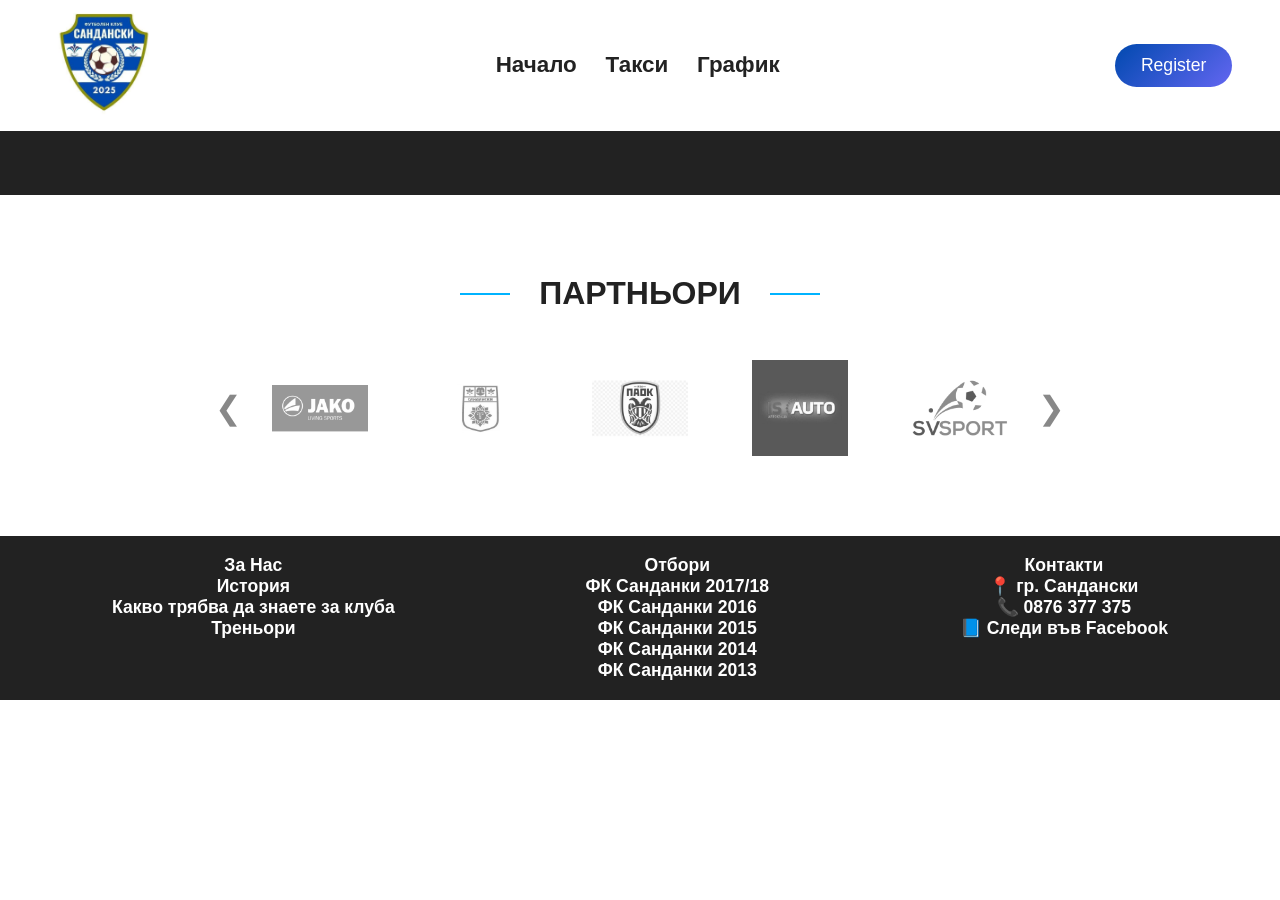
==== html/index.html @ 99ac3385 "Initial commit" ====
<!DOCTYPE html>
<html lang="en">

<head>
    <meta charset="UTF-8">
    <meta name="viewport" content="width=device-width, initial-scale=1.0">
    <title>Index</title>
    <link rel="stylesheet" href="/css/main.css">
</head>

<body>

    <header>



        <div class="header-div">

            <div class="logo-div">
                <img src="/images/logo.jpg" alt="logo image">
            </div>

            <ul class="nav-list">

                <li><a href="#">Начало</a></li>

                <li class="dropdown"><a href="#">Такси</a>

                    <ul class="dropdown-menu">
                        <li><a href="#">Месечна такса</a></li>
                        <li><a href="#">Плащания</a></li>
                    </ul>
                </li>

                <li><a href="#">График</a></li>
            </ul>

            <div class="register-btn">
                <button>Register</button>
            </div>

        </div>
    </header>

    <main>
        <div class="main-div">
        </div>



        <section class="partners-section">
            <h2 class="partners-title">ПАРТНЬОРИ</h2>

            <div class="partners-wrapper">
                <button class="partners-arrow left">&#10094;</button>

                <div class="partners-list">
                    <img src="/images/jako-logo.png" alt="Partner 1">
                    <img src="/images/obshtina-sandanski-logo.png" alt="Partner 2">
                    <img src="/images/fc-paok-thessaloniki-logo.jpg" alt="Partner 3">
                    <img src="/images/is-auto-logo.jpg" alt="Partner 4">
                    <img src="/images/sv-sport-logo.png" alt="Partner 5">
                </div>

                <button class="partners-arrow right">&#10095;</button>
            </div>
        </section>

    </main>

    <footer class="site-footer">
        <div class="footer-div">

            <div class="footer-col">
                <h4>За Нас</h4>
                <ul>
                    <li><a href="#">История</a></li>
                    <li><a href="#">Какво трябва да знаете за клуба</a></li>
                    <li><a href="#">Треньори</a></li>
                </ul>
            </div>

            <div class="footer-col">
                <h4>Отбори</h4>
                <ul>
                    <li><a href="#">ФК Санданки 2017/18</a></li>
                    <li><a href="#">ФК Санданки 2016</a></li>
                    <li><a href="#">ФК Санданки 2015</a></li>
                    <li><a href="#">ФК Санданки 2014</a></li>
                    <li><a href="#">ФК Санданки 2013</a></li>
                </ul>
            </div>

            <div class="footer-col">
                <h4>Контакти</h4>
                <ul class="contact-list">
                    <li>📍 гр. Сандански</li>
                    <li>📞 0876 377 375</li>
                    <li><a href="#">📘 Следи във Facebook</a></li>
                </ul>
            </div>

        </div>

    </footer>





</body>

</html>
---- css/main.css ----
@import "base.css";
@import "layout.css";
@import "components.css";
@import "pages.css";
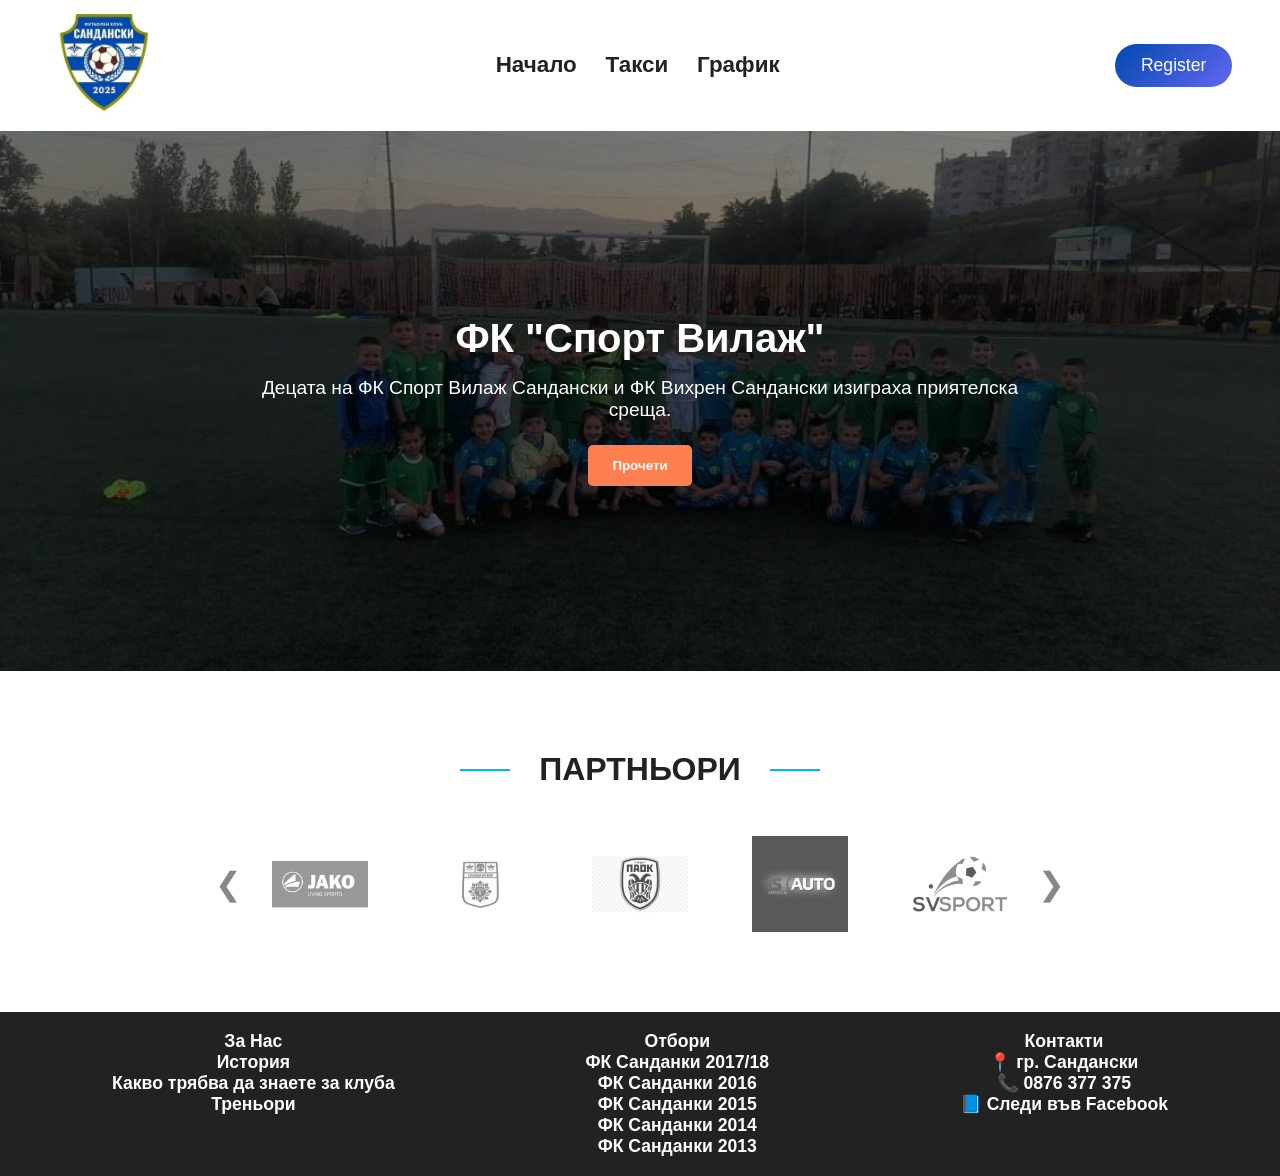
==== commit 71810c53: "Changed index page a  bit" ====
--- a/html/index.html
+++ b/html/index.html
@@ -6,6 +6,8 @@
     <meta name="viewport" content="width=device-width, initial-scale=1.0">
     <title>Index</title>
     <link rel="stylesheet" href="/css/main.css">
+    <link rel="stylesheet" href="/css/index.css">
+
 </head>
 
 <body>
@@ -43,8 +45,20 @@
     </header>
 
     <main>
-        <div class="main-div">
-        </div>
+
+
+
+
+        <!-- Hero Section -->
+        <section class="hero">
+            <div class="hero-content">
+                <h1>ФК "Спорт Вилаж"</h1>
+                <p>Децата на ФК Спорт Вилаж Сандански и ФК Вихрен Сандански изиграха приятелска среща.</p>
+                <button>Прочети</button>
+            </div>
+        </section>
+
+
 
 
 
--- a/css/index.css
+++ b/css/index.css
@@ -0,0 +1,148 @@
+
+/* main last section */
+
+.main-div {
+    background-color: #222;
+    min-height: 4rem;
+    width: 100%;
+}
+
+
+.partners-section {
+    width: 100%;
+    padding: 5rem 2rem;
+    background-color: #ffffff;
+    text-align: center;
+}
+
+.partners-title {
+    font-size: 2rem;
+    font-weight: 700;
+    color: #222;
+    position: relative;
+    display: inline-block;
+    margin-bottom: 3rem;
+    padding: 0 1.2rem;
+}
+
+.partners-title::before,
+.partners-title::after {
+    content: "";
+    position: absolute;
+    top: 50%;
+    width: 50px;
+    height: 2px;
+    background-color: #00b3ff;
+}
+
+.partners-title::before {
+    left: -60px;
+}
+
+.partners-title::after {
+    right: -60px;
+}
+
+.partners-wrapper {
+    display: flex;
+    align-items: center;
+    justify-content: center;
+    gap: 30px;
+}
+
+.partners-arrow {
+    background: none;
+    border: none;
+    font-size: 2rem;
+    color: #888;
+    cursor: pointer;
+    transition: color 0.2s ease;
+}
+
+.partners-arrow:hover {
+    color: #00b3ff;
+}
+
+.partners-list {
+    display: flex;
+    align-items: center;
+    gap: 4rem;
+    overflow: hidden;
+}
+
+.partners-list img {
+    max-height: 6rem;
+    width: auto;
+    filter: grayscale(100%);
+    opacity: 0.7;
+    transition: filter 0.3s ease, opacity 0.3s ease, transform 0.3s ease;
+}
+
+.partners-list img:hover {
+    filter: grayscale(0%);
+    opacity: 1;
+    transform: scale(1.05);
+}
+
+
+
+
+
+
+
+
+
+
+/* first Section main*/
+    /* Hero Section */
+    .hero {
+      position: relative;
+      background: url('/images/fc-sandanski-kids.jpg') center/cover no-repeat;
+      height: 60vh;
+      width: 100%;
+      display: flex;
+      align-items: center;
+      justify-content: center;
+      text-align: center;
+      color: #fff;
+    }
+
+    .hero::after {
+      content: '';
+      position: absolute;
+      inset: 0;
+      background-color: rgba(0,0,0,0.5);
+    }
+
+    .hero-content {
+      position: relative;
+      max-width: 800px;
+      z-index: 1;
+    }
+
+    .hero h1 {
+      font-size: 2.5rem;
+      margin-bottom: 1rem;
+    }
+
+    .hero p {
+      font-size: 1.2rem;
+      margin-bottom: 1.5rem;
+    }
+
+    .hero button {
+      background-color: #ff7f50;
+      color: #fff;
+      padding: 0.8rem 1.5rem;
+      border: none;
+      border-radius: 5px;
+      cursor: pointer;
+      font-weight: bold;
+      transition: background 0.3s;
+    }
+
+    .hero button:hover {
+      background-color: #ff5733;
+    }
+
+   
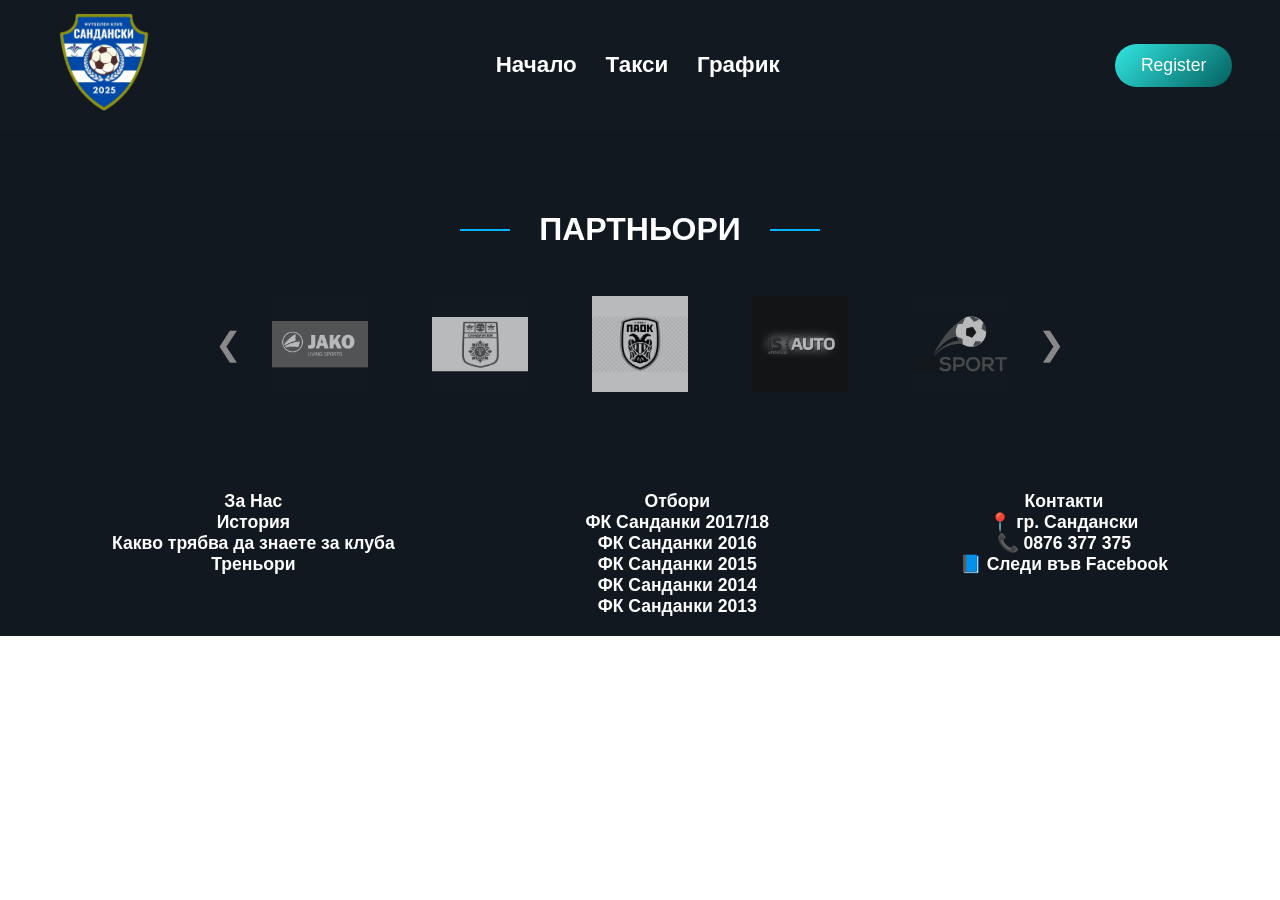
==== commit 299f65b1: "added some changes on header / footer" ====
--- a/html/index.html
+++ b/html/index.html
@@ -14,12 +14,16 @@
 
     <header>
 
+        <div class="header-top-div">
+
+        </div>
+
 
 
         <div class="header-div">
 
             <div class="logo-div">
-                <img src="/images/logo.jpg" alt="logo image">
+                <img src="/images/sandanski-logo.png" alt="logo image">
             </div>
 
             <ul class="nav-list">
@@ -49,14 +53,6 @@
 
 
 
-        <!-- Hero Section -->
-        <section class="hero">
-            <div class="hero-content">
-                <h1>ФК "Спорт Вилаж"</h1>
-                <p>Децата на ФК Спорт Вилаж Сандански и ФК Вихрен Сандански изиграха приятелска среща.</p>
-                <button>Прочети</button>
-            </div>
-        </section>
 
 
 
--- a/css/index.css
+++ b/css/index.css
@@ -1,5 +1,58 @@
+/* header section */
 
-/* main last section */
+.header-div {
+    display: flex;
+    justify-content: space-between;
+    align-items: center;
+    font-weight: 600;
+    font-size: 1.4rem;
+}
+
+.nav-list {
+    display: flex;
+    flex-direction: row;
+    gap: 1.8rem;
+    list-style: none;
+}
+
+
+.dropdown {
+    position: relative;
+}
+
+.dropdown-menu {
+    list-style: none;
+    position: absolute;
+    top: 100%;
+    left: 0;
+    min-width: 180px;
+    background: #32E6E2;
+    padding: 0.2rem 0;
+    margin: 0;
+    border-radius: 0.5rem;
+    display: none;
+}
+
+.dropdown:hover .dropdown-menu {
+    display: block;
+}
+
+.dropdown-menu li a {
+    padding: 0.2rem 0.8rem;
+    display: block;
+    color: #222222;
+    font-size: 0.9rem;
+}
+
+.dropdown-menu li a:hover {
+    background: #f3f4f6;
+    padding: 0.2rem 0;
+    border-radius: 0.5rem;
+}
+
+
+
+/* main section */
 
 .main-div {
     background-color: #222;
@@ -11,14 +64,14 @@
 .partners-section {
     width: 100%;
     padding: 5rem 2rem;
-    background-color: #ffffff;
+    background-color: #12181F;
     text-align: center;
 }
 
 .partners-title {
     font-size: 2rem;
     font-weight: 700;
-    color: #222;
+    color: #fff;
     position: relative;
     display: inline-block;
     margin-bottom: 3rem;
@@ -87,62 +140,10 @@
 
 
 
+/* footer section */
 
-
-
-
-
-
-/* first Section main*/
-    /* Hero Section */
-    .hero {
-      position: relative;
-      background: url('/images/fc-sandanski-kids.jpg') center/cover no-repeat;
-      height: 60vh;
-      width: 100%;
-      display: flex;
-      align-items: center;
-      justify-content: center;
-      text-align: center;
-      color: #fff;
-    }
-
-    .hero::after {
-      content: '';
-      position: absolute;
-      inset: 0;
-      background-color: rgba(0,0,0,0.5);
-    }
-
-    .hero-content {
-      position: relative;
-      max-width: 800px;
-      z-index: 1;
-    }
-
-    .hero h1 {
-      font-size: 2.5rem;
-      margin-bottom: 1rem;
-    }
-
-    .hero p {
-      font-size: 1.2rem;
-      margin-bottom: 1.5rem;
-    }
-
-    .hero button {
-      background-color: #ff7f50;
-      color: #fff;
-      padding: 0.8rem 1.5rem;
-      border: none;
-      border-radius: 5px;
-      cursor: pointer;
-      font-weight: bold;
-      transition: background 0.3s;
-    }
-
-    .hero button:hover {
-      background-color: #ff5733;
-    }
-
-   +.footer-div {
+    padding: 1.2rem 7rem;
+    display: flex;
+    justify-content: space-between;
+}
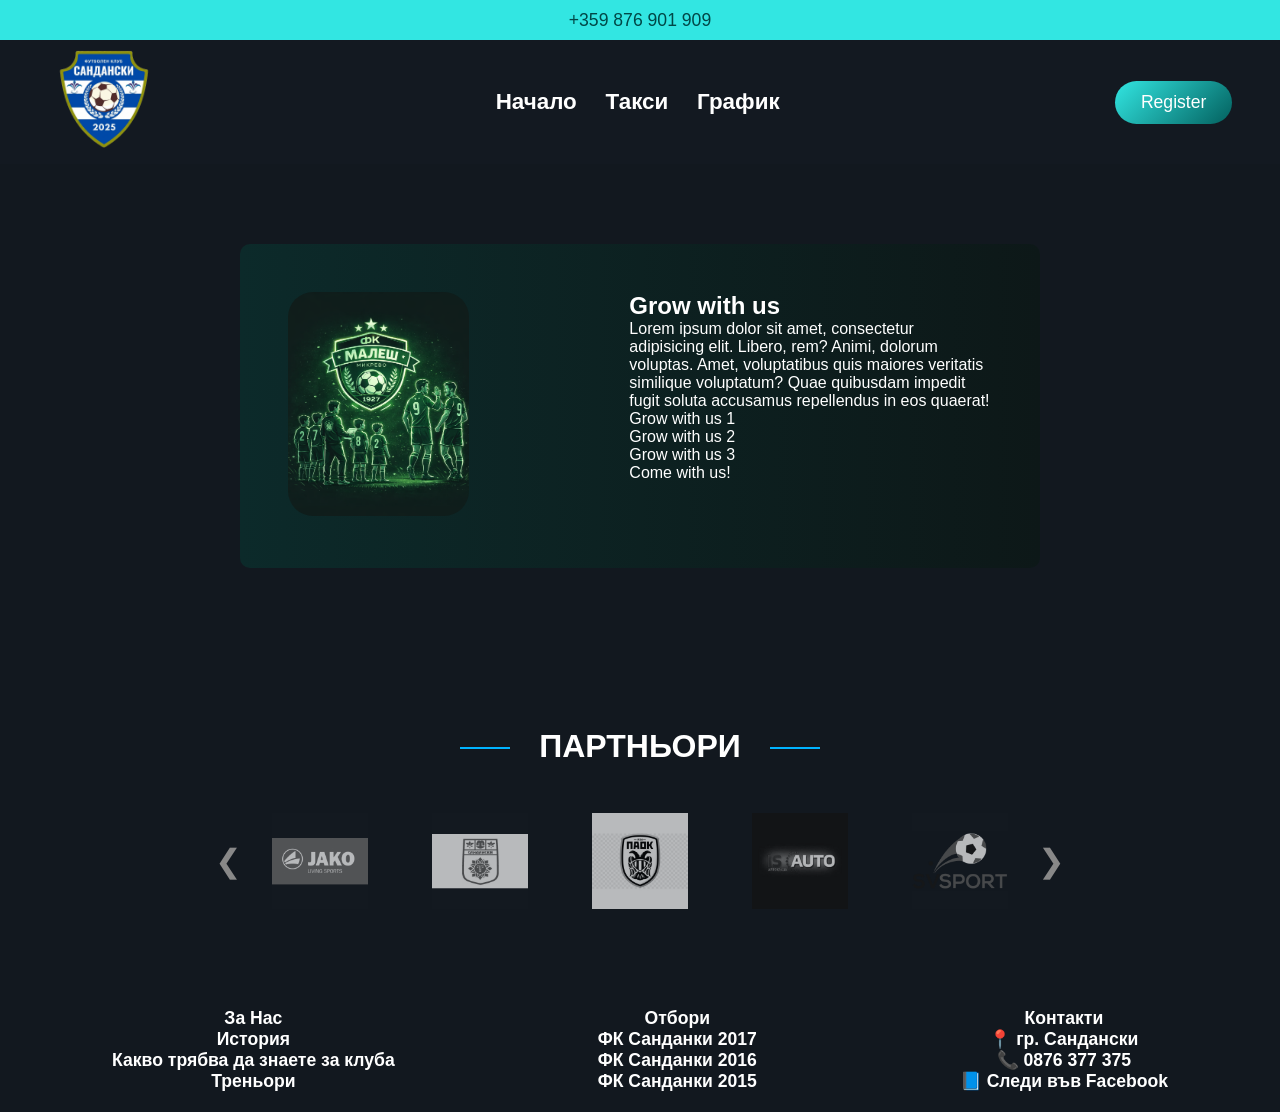
==== commit 2d1c30c2: "worked more on main / index.html" ====
--- a/html/index.html
+++ b/html/index.html
@@ -15,7 +15,7 @@
     <header>
 
         <div class="header-top-div">
-
+            <a href="#">+359 876 901 909</a>
         </div>
 
 
@@ -51,8 +51,30 @@
     <main>
 
 
+        <section class="grow-section">
+            <div class="grow-image">
+                <img src="/images/section-grow.png" alt="">
+            </div>
+
+            <div class="div-section-2">
+                <h1>
+                    Grow with us
+                </h1>
+
+                <p>
+                    Lorem ipsum dolor sit amet, consectetur adipisicing elit. Libero, rem? Animi, dolorum voluptas. Amet, voluptatibus quis maiores veritatis similique voluptatum? Quae quibusdam impedit fugit soluta accusamus repellendus in eos quaerat!
+                </p>
+
+                <div class="">
+                    <p>Grow with us 1</p>
+                    <p>Grow with us 2</p>
+                    <p>Grow with us 3</p>
+                </div>
+                <a href="#">Come with us!</a>
+            </div>
 
 
+        </section>
 
 
 
@@ -93,11 +115,9 @@
             <div class="footer-col">
                 <h4>Отбори</h4>
                 <ul>
-                    <li><a href="#">ФК Санданки 2017/18</a></li>
+                    <li><a href="#">ФК Санданки 2017</a></li>
                     <li><a href="#">ФК Санданки 2016</a></li>
                     <li><a href="#">ФК Санданки 2015</a></li>
-                    <li><a href="#">ФК Санданки 2014</a></li>
-                    <li><a href="#">ФК Санданки 2013</a></li>
                 </ul>
             </div>
 
--- a/css/index.css
+++ b/css/index.css
@@ -1,4 +1,15 @@
 /* header section */
+
+.header-top-div {
+    background-color: #32E6E2;
+    color: #014847;
+    display: flex;
+    align-items: center;
+    justify-content: center;
+    min-height: 2.5rem;
+}
+
+
 
 .header-div {
     display: flex;
@@ -6,6 +17,7 @@
     align-items: center;
     font-weight: 600;
     font-size: 1.4rem;
+    margin: 0.2rem 3rem;
 }
 
 .nav-list {
@@ -54,11 +66,38 @@
 
 /* main section */
 
-.main-div {
-    background-color: #222;
-    min-height: 4rem;
+.grow-section {
+    display: grid;
+    grid-template-columns: 1fr 2fr;
+    gap: 10rem;
+    background: linear-gradient(to right, #0C2A2A, #0D1818);
+    color: #fff;
+    border-radius: 10px;
+    padding: 3rem;
+    margin: 5rem 15rem;
+}
+
+
+.grow-image img {
+    border-radius: 25px;
+    height: auto;
+    max-height: 25rem;
     width: 100%;
+    transition: transform 0.3s ease;
 }
+
+.grow-image img:hover {
+    transform: scale(1.05); 
+}
+
+.div-section-2 {
+    align-items: center;
+    justify-content: center;
+}
+
+
+
+
 
 
 .partners-section {
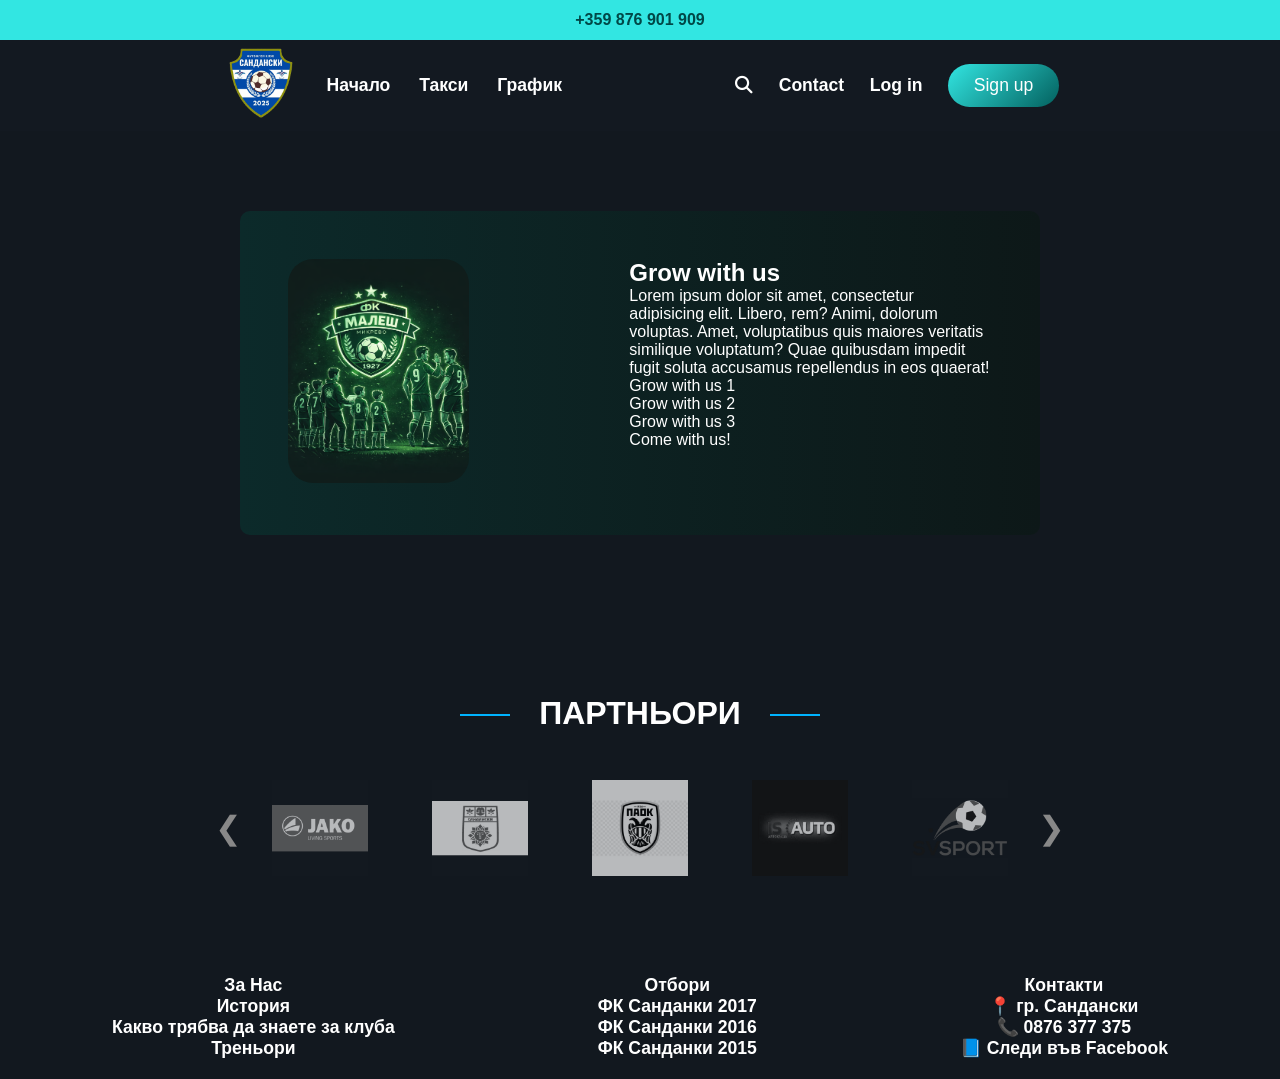
==== commit 364cc2a0: "nav-bar changes" ====
--- a/html/index.html
+++ b/html/index.html
@@ -7,6 +7,7 @@
     <title>Index</title>
     <link rel="stylesheet" href="/css/main.css">
     <link rel="stylesheet" href="/css/index.css">
+    <link rel="stylesheet" href="https://cdnjs.cloudflare.com/ajax/libs/font-awesome/6.5.0/css/all.min.css">
 
 </head>
 
@@ -22,7 +23,8 @@
 
         <div class="header-div">
 
-            <div class="logo-div">
+            <div class="nav-list-left-side">
+                <div class="logo-div">
                 <img src="/images/sandanski-logo.png" alt="logo image">
             </div>
 
@@ -40,10 +42,24 @@
 
                 <li><a href="#">График</a></li>
             </ul>
+            </div>
 
-            <div class="register-btn">
-                <button>Register</button>
+            
+
+
+            <div class="nav-list-right-side">
+                <a href="#" class="search-icon">
+                    <i class="fas fa-search"></i>
+                </a>
+
+                <a href="/contact" class="nav-link">Contact</a>
+                <a href="/login" class="nav-link">Log in</a>
+                <div class="register-btn">
+                    <button>Sign up</button>
+                </div>
+
             </div>
+            
 
         </div>
     </header>
--- a/css/index.css
+++ b/css/index.css
@@ -9,14 +9,17 @@
     min-height: 2.5rem;
 }
 
+.header-top-div a {
+    font-weight: 600;
+}
 
 
 .header-div {
     display: flex;
-    justify-content: space-between;
+    justify-content: space-evenly;
     align-items: center;
     font-weight: 600;
-    font-size: 1.4rem;
+    font-size: 1.1rem;
     margin: 0.2rem 3rem;
 }
 
@@ -25,6 +28,21 @@
     flex-direction: row;
     gap: 1.8rem;
     list-style: none;
+}
+.nav-list-left-side {
+    display: flex;
+    flex-direction: row;
+    justify-content: center;
+    align-items: center;
+    gap: 1.6rem;
+}
+
+.nav-list-right-side {
+    display: flex;
+    flex-direction: row;
+    justify-content: center;
+    align-items: center;
+    gap: 1.6rem;
 }
 
 
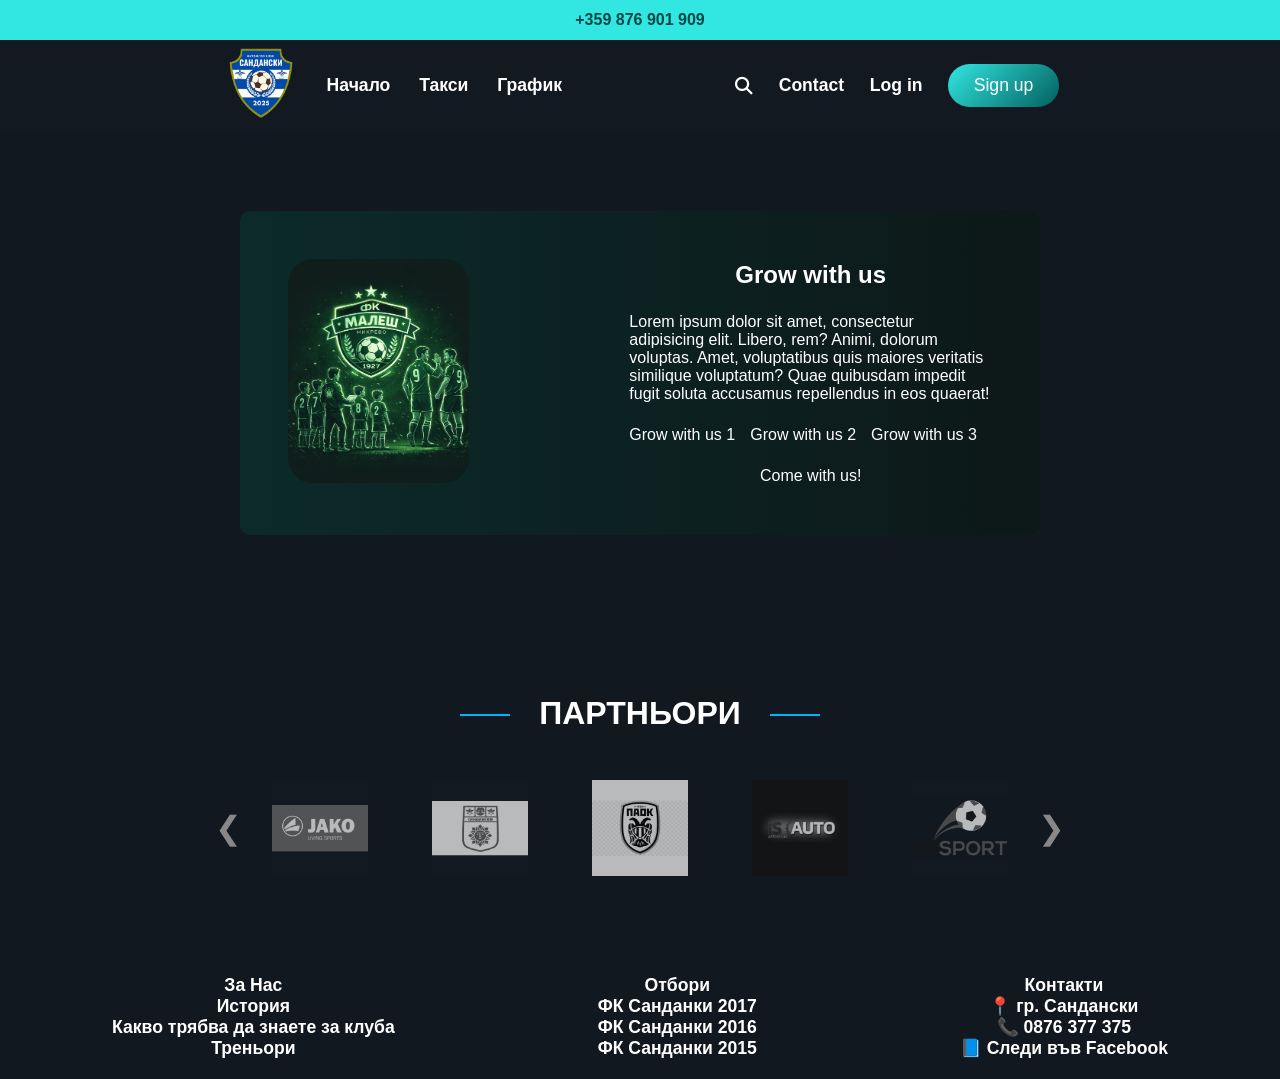
==== commit d3bc3272: "worked on grow-section things" ====
--- a/html/index.html
+++ b/html/index.html
@@ -81,7 +81,7 @@
                     Lorem ipsum dolor sit amet, consectetur adipisicing elit. Libero, rem? Animi, dolorum voluptas. Amet, voluptatibus quis maiores veritatis similique voluptatum? Quae quibusdam impedit fugit soluta accusamus repellendus in eos quaerat!
                 </p>
 
-                <div class="">
+                <div class="div-section-3">
                     <p>Grow with us 1</p>
                     <p>Grow with us 2</p>
                     <p>Grow with us 3</p>
--- a/css/index.css
+++ b/css/index.css
@@ -109,11 +109,24 @@
 }
 
 .div-section-2 {
-    align-items: center;
-    justify-content: center;
-}
-
-
+    display: grid;
+    gap: 20px;
+    align-items: center;
+    justify-content: center;
+}
+
+.div-section-2 h1, a {
+    display: flex;
+    align-items: center;
+    justify-content: center;
+}
+
+
+
+.div-section-3 {
+    display: grid;
+    grid-template-columns: 1fr 1fr 1fr;
+}
 
 
 
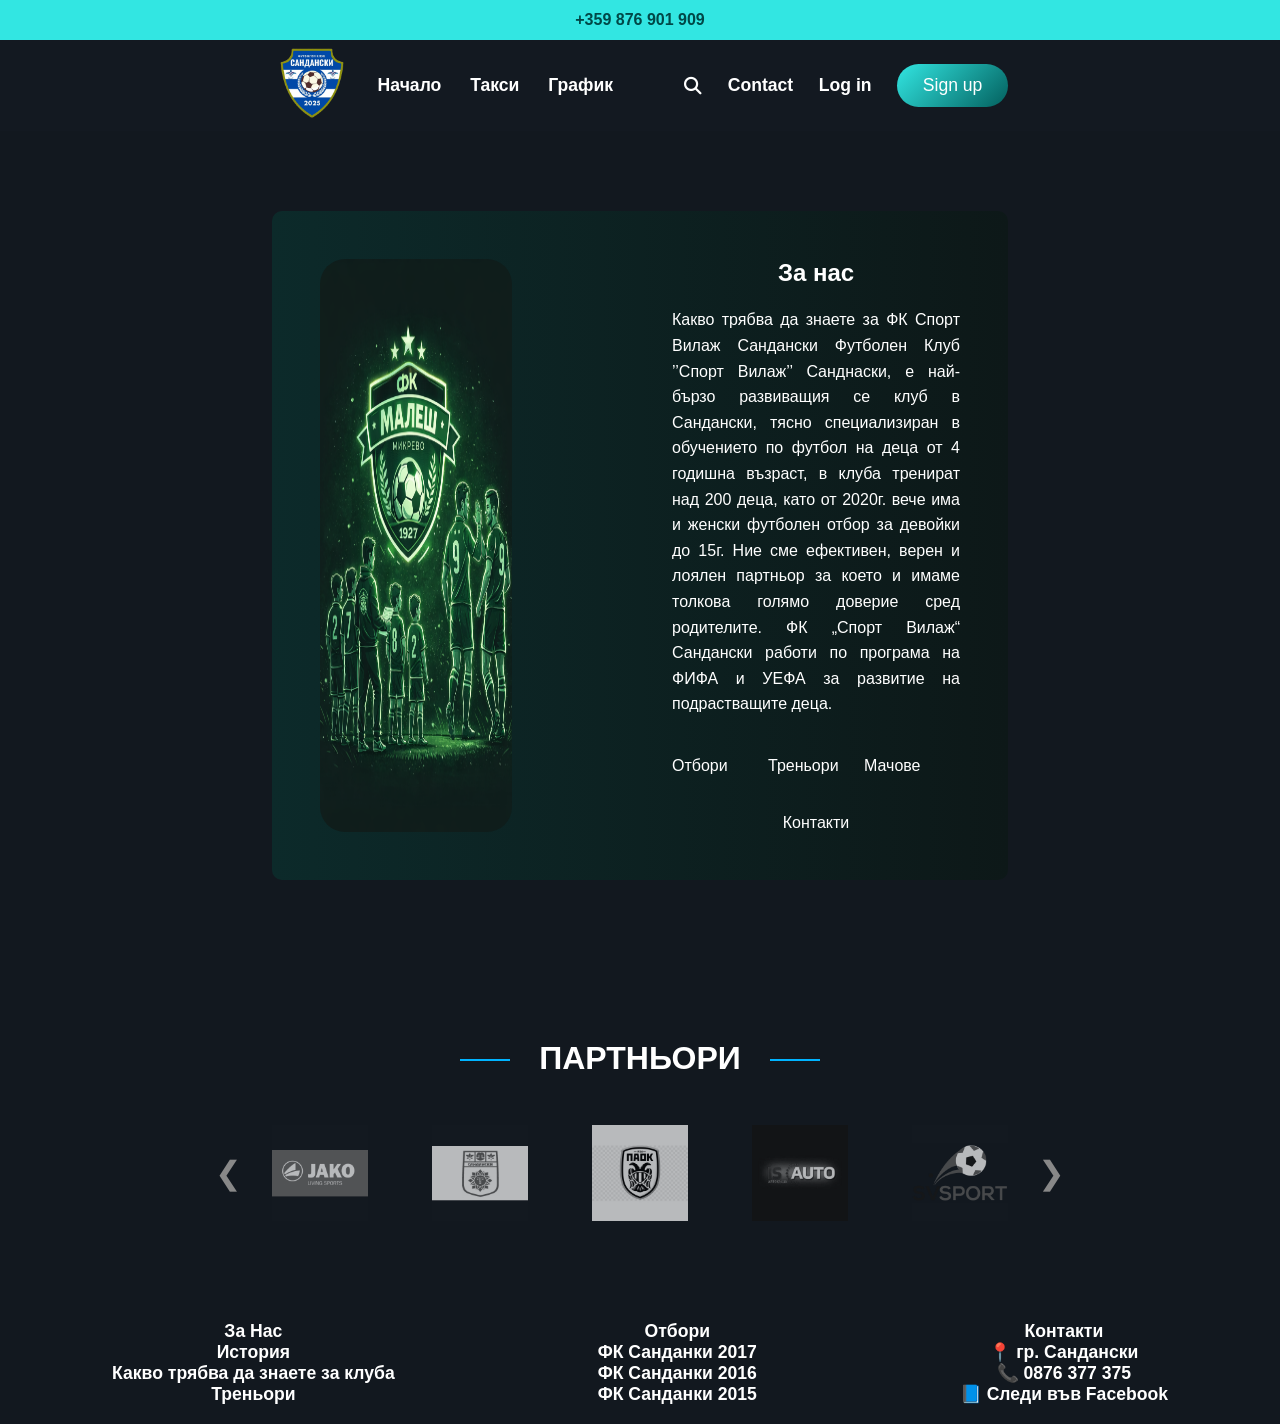
==== commit fef86b65: "did some nav-bar changes to the colors" ====
--- a/html/index.html
+++ b/html/index.html
@@ -74,19 +74,20 @@
 
             <div class="div-section-2">
                 <h1>
-                    Grow with us
+                    За нас
                 </h1>
 
                 <p>
-                    Lorem ipsum dolor sit amet, consectetur adipisicing elit. Libero, rem? Animi, dolorum voluptas. Amet, voluptatibus quis maiores veritatis similique voluptatum? Quae quibusdam impedit fugit soluta accusamus repellendus in eos quaerat!
+                    Какво трябва да знаете за ФК Спорт Вилаж Сандански
+                    Футболен Клуб ’’Спорт Вилаж’’ Санднаски, е  най-бързо развиващия се  клуб в Сандански, тясно специализиран  в обучението по футбол на деца от 4 годишна възраст, в клуба тренират над 200 деца, като от 2020г. вече има и женски футболен отбор за девойки до 15г. Ние сме ефективен, верен и лоялен партньор за което и имаме толкова голямо доверие сред родителите. ФК „Спорт Вилаж“ Сандански работи по програма на ФИФА и УЕФА за развитие на подрастващите деца.
                 </p>
 
                 <div class="div-section-3">
-                    <p>Grow with us 1</p>
-                    <p>Grow with us 2</p>
-                    <p>Grow with us 3</p>
+                    <p>Отбори</p>
+                    <p>Треньори</p>
+                    <p>Мачове</p>
                 </div>
-                <a href="#">Come with us!</a>
+                <a href="#">Контакти</a>
             </div>
 
 
--- a/css/index.css
+++ b/css/index.css
@@ -16,11 +16,11 @@
 
 .header-div {
     display: flex;
-    justify-content: space-evenly;
+    justify-content:space-between;
     align-items: center;
     font-weight: 600;
     font-size: 1.1rem;
-    margin: 0.2rem 3rem;
+    margin: 0.2rem 17rem;
 }
 
 .nav-list {
@@ -29,6 +29,12 @@
     gap: 1.8rem;
     list-style: none;
 }
+
+.nav-list li a:hover, .nav-list-right-side a:hover {
+        color: #51dad7;
+}
+
+
 .nav-list-left-side {
     display: flex;
     flex-direction: row;
@@ -86,20 +92,24 @@
 
 .grow-section {
     display: grid;
-    grid-template-columns: 1fr 2fr;
+    grid-template-columns: 1.2fr 1.8fr;
     gap: 10rem;
     background: linear-gradient(to right, #0C2A2A, #0D1818);
     color: #fff;
     border-radius: 10px;
     padding: 3rem;
-    margin: 5rem 15rem;
-}
-
+    margin: 5rem 17rem;
+}
+
+
+.grow-image {
+    height: 100%;
+}
 
 .grow-image img {
     border-radius: 25px;
-    height: auto;
-    max-height: 25rem;
+    height: 100%;
+    max-height: 40rem;
     width: 100%;
     transition: transform 0.3s ease;
 }
@@ -119,6 +129,17 @@
     display: flex;
     align-items: center;
     justify-content: center;
+}
+
+.div-section-2 p {
+    line-height: 1.6;
+    text-align: justify;
+    margin-bottom: 16px;
+}
+
+.div-section-2 a:hover {
+    color: #32E6E2;
+    cursor: pointer;
 }
 
 
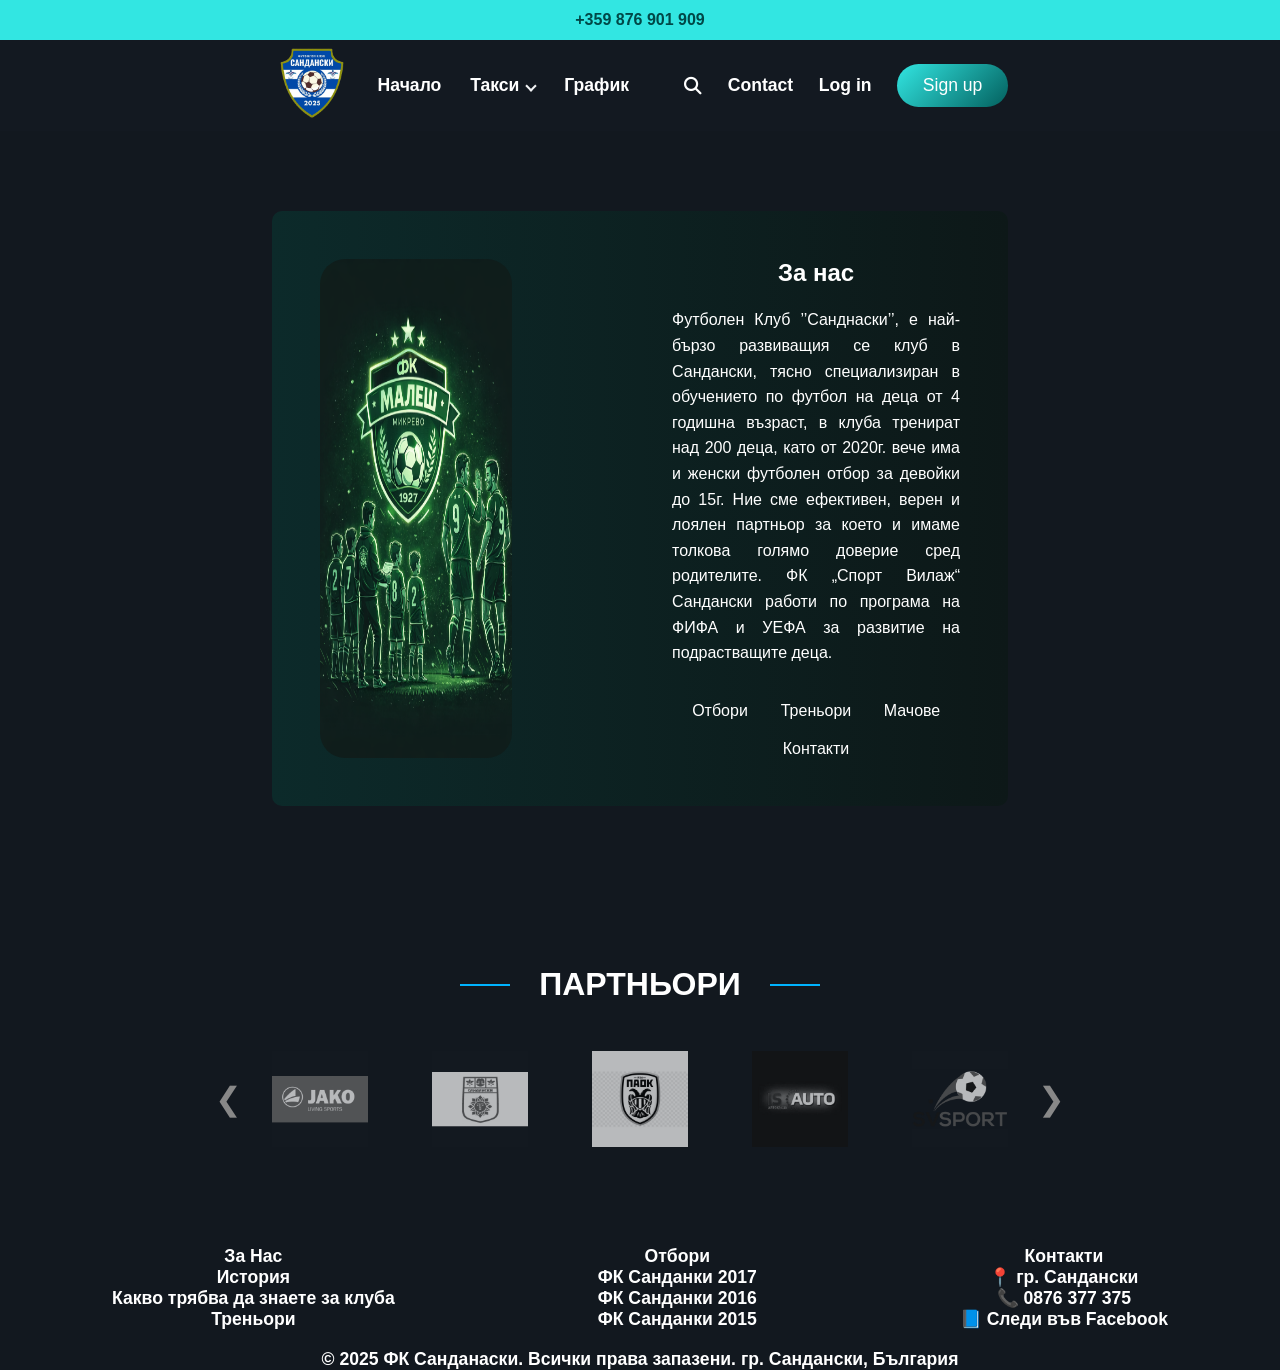
==== commit c5c5cbe5: "did some footer changes and other things" ====
--- a/html/index.html
+++ b/html/index.html
@@ -22,7 +22,6 @@
 
 
         <div class="header-div">
-
             <div class="nav-list-left-side">
                 <div class="logo-div">
                 <img src="/images/sandanski-logo.png" alt="logo image">
@@ -32,7 +31,7 @@
 
                 <li><a href="#">Начало</a></li>
 
-                <li class="dropdown"><a href="#">Такси</a>
+                <li class="dropdown arrow"><a href="#">Такси</a>
 
                     <ul class="dropdown-menu">
                         <li><a href="#">Месечна такса</a></li>
@@ -40,7 +39,7 @@
                     </ul>
                 </li>
 
-                <li><a href="#">График</a></li>
+                <li class="arrow"><a href="#">График</a></li>
             </ul>
             </div>
 
@@ -57,11 +56,9 @@
                 <div class="register-btn">
                     <button>Sign up</button>
                 </div>
+            </div>
+        </div>
 
-            </div>
-            
-
-        </div>
     </header>
 
     <main>
@@ -74,18 +71,17 @@
 
             <div class="div-section-2">
                 <h1>
-                    За нас
+                    <a href="#">За нас</a>
                 </h1>
 
                 <p>
-                    Какво трябва да знаете за ФК Спорт Вилаж Сандански
-                    Футболен Клуб ’’Спорт Вилаж’’ Санднаски, е  най-бързо развиващия се  клуб в Сандански, тясно специализиран  в обучението по футбол на деца от 4 годишна възраст, в клуба тренират над 200 деца, като от 2020г. вече има и женски футболен отбор за девойки до 15г. Ние сме ефективен, верен и лоялен партньор за което и имаме толкова голямо доверие сред родителите. ФК „Спорт Вилаж“ Сандански работи по програма на ФИФА и УЕФА за развитие на подрастващите деца.
+                    Футболен Клуб ’’Санднаски’’, е  най-бързо развиващия се  клуб в Сандански, тясно специализиран  в обучението по футбол на деца от 4 годишна възраст, в клуба тренират над 200 деца, като от 2020г. вече има и женски футболен отбор за девойки до 15г. Ние сме ефективен, верен и лоялен партньор за което и имаме толкова голямо доверие сред родителите. ФК „Спорт Вилаж“ Сандански работи по програма на ФИФА и УЕФА за развитие на подрастващите деца.
                 </p>
 
                 <div class="div-section-3">
-                    <p>Отбори</p>
-                    <p>Треньори</p>
-                    <p>Мачове</p>
+                    <a href="#">Отбори</a>
+                    <a href="#">Треньори</a>
+                    <a href="#">Мачове</a>
                 </div>
                 <a href="#">Контакти</a>
             </div>
@@ -116,40 +112,44 @@
         </section>
 
     </main>
+<footer class="site-footer">
+    <div class="footer-div">
 
-    <footer class="site-footer">
-        <div class="footer-div">
-
-            <div class="footer-col">
-                <h4>За Нас</h4>
-                <ul>
-                    <li><a href="#">История</a></li>
-                    <li><a href="#">Какво трябва да знаете за клуба</a></li>
-                    <li><a href="#">Треньори</a></li>
-                </ul>
-            </div>
-
-            <div class="footer-col">
-                <h4>Отбори</h4>
-                <ul>
-                    <li><a href="#">ФК Санданки 2017</a></li>
-                    <li><a href="#">ФК Санданки 2016</a></li>
-                    <li><a href="#">ФК Санданки 2015</a></li>
-                </ul>
-            </div>
-
-            <div class="footer-col">
-                <h4>Контакти</h4>
-                <ul class="contact-list">
-                    <li>📍 гр. Сандански</li>
-                    <li>📞 0876 377 375</li>
-                    <li><a href="#">📘 Следи във Facebook</a></li>
-                </ul>
-            </div>
-
+        <div class="footer-col">
+            <h4>За Нас</h4>
+            <ul>
+                <li><a href="#">История</a></li>
+                <li><a href="#">Какво трябва да знаете за клуба</a></li>
+                <li><a href="#">Треньори</a></li>
+            </ul>
         </div>
 
-    </footer>
+        <div class="footer-col">
+            <h4>Отбори</h4>
+            <ul>
+                <li><a href="#">ФК Санданки 2017</a></li>
+                <li><a href="#">ФК Санданки 2016</a></li>
+                <li><a href="#">ФК Санданки 2015</a></li>
+            </ul>
+        </div>
+
+        <div class="footer-col">
+            <h4>Контакти</h4>
+            <ul class="contact-list">
+                <li>📍 гр. Сандански</li>
+                <li>📞 0876 377 375</li>
+                <li><a href="#">📘 Следи във Facebook</a></li>
+            </ul>
+        </div>
+
+    </div>
+
+    <!-- bottom bar -->
+    <div class="footer-bottom">
+        <span>© 2025 <b>ФК Санданаски</b>. Всички права запазени.</span>
+        <span>гр. Сандански, България</span>
+    </div>
+</footer>
 
 
 
--- a/css/index.css
+++ b/css/index.css
@@ -34,6 +34,16 @@
         color: #51dad7;
 }
 
+.nav-list-left-side .nav-list li.dropdown > a::after {
+  content: "";
+  border: solid #f3f4f6;
+  border-width: 0 2px 2px 0;
+  display: inline-block;
+  padding: 3px;
+  transform: rotate(45deg); /* chevron pointing down */
+  margin-left: 8px;
+  transition: transform 0.3s;
+}
 
 .nav-list-left-side {
     display: flex;
